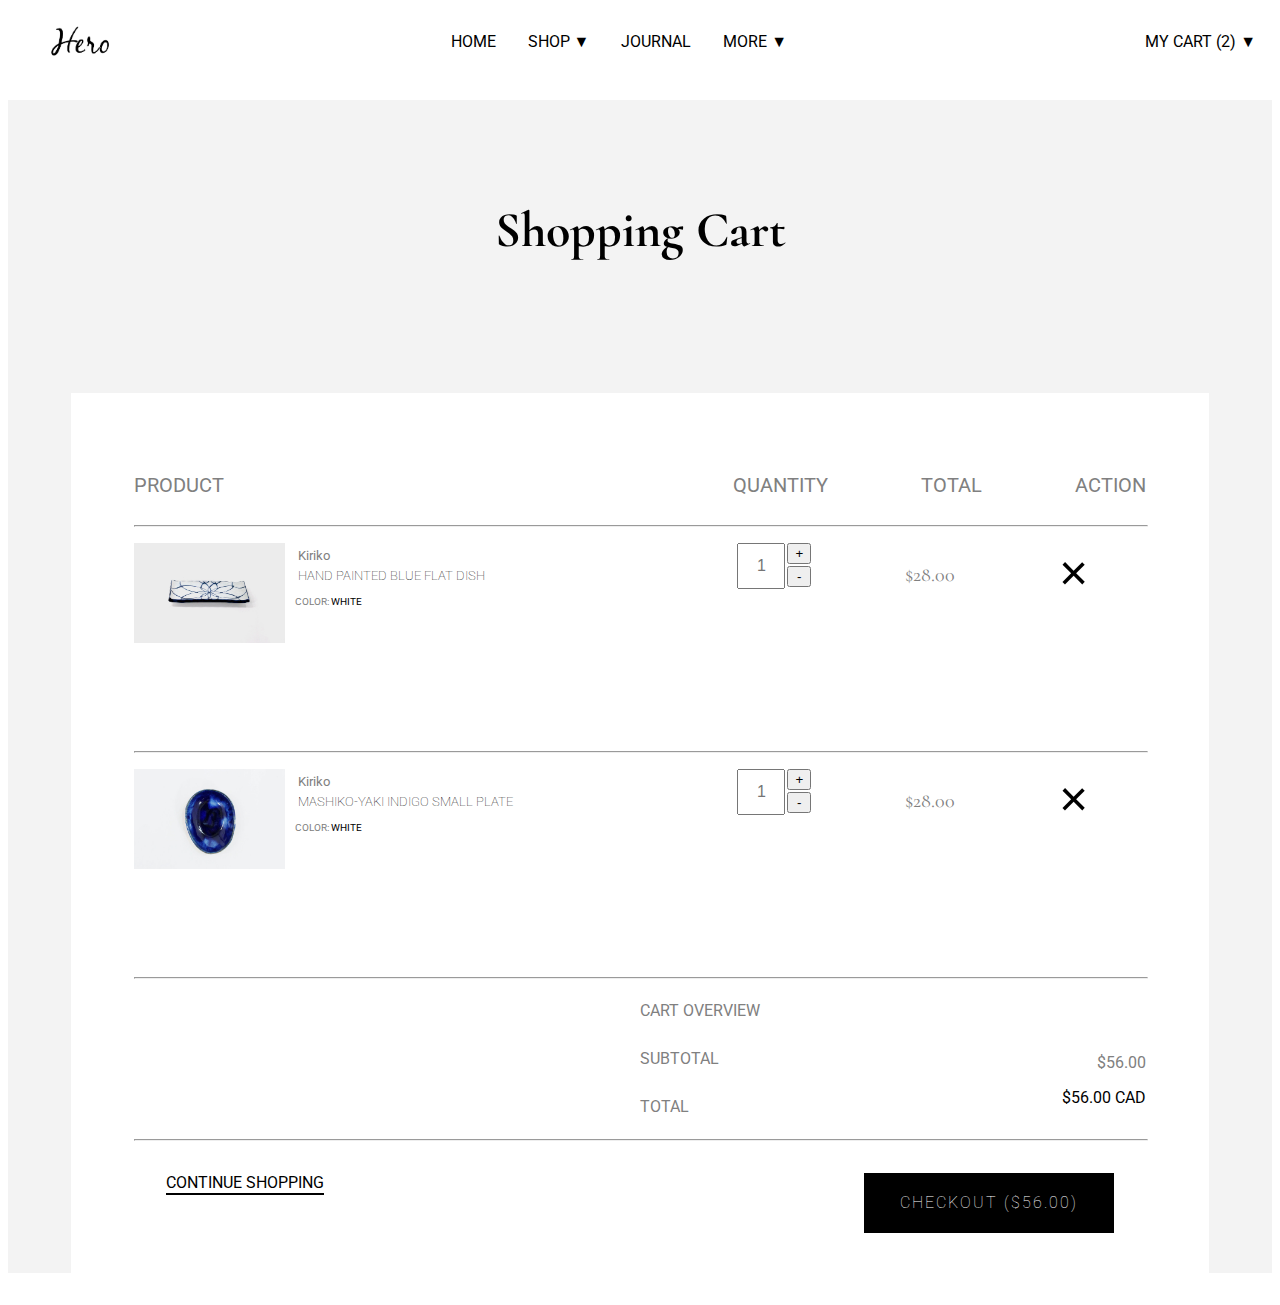
==== storefront/shopin-cart.html @ ccfe9482 "Add files via upload" ====
<!DOCTYPE html>
<html lang="en">
<head>
    <meta charset="UTF-8">
    <meta name="viewport" content="width=device-width, initial-scale=1.0">
    <link href="https://fonts.googleapis.com/css2?family=Cormorant:wght@700&display=swap" rel="stylesheet">
    <link href="https://fonts.googleapis.com/css2?family=Cormorant:wght@700&family=Roboto&display=swap" rel="stylesheet">
    <link rel="stylesheet" href="../style.css">
    <title>Shopping cart</title>
</head>
<body>
    <header class="header">
        <span class="header__toggleMenu">&#9776;</span>
        <img class="header__logo" src="/storefront/media/logo.png" alt="the logo">
        <nav class="menu">
            <a class="menu__link" href="/index.html">HOME</a>
            <a class="menu__link" href="#">SHOP ▼</a>
            <a class="menu__link" href="#">JOURNAL</a>
            <a class="menu__link" href="">MORE ▼</a>
        </nav>
        <nav class="cart">
            <span class="menu__lock"><img src="/storefront/media/icons8-lock-32.png">(2)</span>
            <a class="menu__link" href="#">MY CART (2) ▼</a>
        </nav>
    </header>
    <main class="shopping-cart">
        <h1 class="shopping-cart__title">Shopping Cart</h1>
        <div class="shopping-cart__articles">
            <div class="shopping-cart__captions">
                <p class="shopping-cart__captions-product">product</p>
                <p class="shopping-cart__captions-quantity">quantity</p>
                <p class="shopping-cart__captions-total">total</p>
                <p class="shopping-cart__captions-action">action</p>
            </div>
            <hr id="linehide">
            <article class="shopping-cart__article">
                <div class="shopping-cart__article-details">
                    <img src="/storefront/media/hand-painted-blue-flat-dish.jpg" alt="belle assiette">
                    <div class="shopping-cart__article-detail">
                        <p class="quote">Kiriko</p>
                        <h4 class="heading">hand Painted blue flat dish</h4>
                        <p class="color">color: <span>white</span> </p>
                    </div>
                </div>
                <div class="panel__addCart">
                    <div class="group-btn">
                        <input class="group-btn__input" placeholder="1">
                        <span>
                            <button class="group-btn__add">+</button>
                            <button class="group-btn__minus">-</button>
                        </span>
                    </div>
                    <p class="price">$28.00</p>
                    <button class="close">&times;</button>
                </div>
            </article>
            <hr>
            <article class="shopping-cart__article">
                <div class="shopping-cart__article-details">
                    <img src="/storefront/media/mashiko-yaki-indigo-small-plate.jpg" alt="blabla bla">
                    <div class="shopping-cart__article-detail">
                        <p class="quote">Kiriko</p>
                        <h4 class="heading">mashiko-yaki indigo small plate</h4>
                        <p class="color">color: <span>white</span> </p>
                    </div>
                </div>
                <div class="panel__addCart">
                    <div class="group-btn">
                        <input class="group-btn__input" placeholder="1">
                        <span>
                            <button class="group-btn__add">+</button>
                            <button class="group-btn__minus">-</button>
                        </span>
                    </div>
                    <p class="price">$28.00</p>
                    <button class="close">&times;</button>
                </div>
            </article>
            <hr>
            <div class="shopping-cart__review">
                <div class="shopping-cart__review-title">
                    <p>cart overview</p>
                    <p>subtotal</p>
                    <p>total</p>
                </div>
                <div class="shopping-cart__review-number">
                    <p>$56.00</p>
                    <p class="cadprice">$56.00 CAD</p>
                </div>
            </div>
            <hr>
            <div class="shopping-cart__total-price">
                <a class="next">continue shopping</a>
                <a class="btn-format btn">checkout ($56.00)</a>
            </div>
        </div>
    </main>
</body>
</html>
---- style.css ----
/*Import responsive screen*/
/*utils*/
/*base*/
body {
  box-sizing: border-box;
  font-family: "Roboto", sans-serif;
}

/*Componant*/
.btn-format {
  text-align: center;
  text-transform: uppercase;
  letter-spacing: 2px;
  font-weight: lighter;
  font-size: 1vw;
}

/*Layout*/
.header {
  display: flex;
  width: 100%;
  height: 50px;
  margin: 1em;
}
.header__toggleMenu {
  display: none;
}
.header__logo {
  margin-left: 1em;
}
.header .menu {
  display: flex;
  margin: auto;
}
.header .menu__link {
  text-decoration: none;
  color: #000;
  margin-right: 2em;
}
.header .cart {
  margin: auto 0px;
}
.header .cart .menu__lock {
  display: none;
}

/*baner*/
.baner {
  width: 100%;
  height: 500px;
  display: flex;
}
.baner__image {
  position: absolute;
  width: 100%;
  height: 500px;
  object-fit: cover;
  display: flex;
}
.baner .banerTextContenair {
  display: flex;
  flex-direction: column;
  margin: auto;
  width: 50%;
  position: relative;
  height: 100%;
  background: #4b4b4b;
  border-left: solid #fff 15px;
  border-right: solid #fff 15px;
  justify-content: center;
  align-items: center;
  text-align: center;
}
.baner .banerTextContenair__heading {
  margin: 0px;
  font-size: 60px;
  color: #fff;
  font-family: "Times New Roman", Times, serif;
  font-weight: lighter;
}
.baner .banerTextContenair hr {
  width: 140px;
  border: 1px solid #fff;
  margin: 15px;
}
.baner .banerTextContenair__quote {
  color: #fff;
  font-size: 20px;
  line-height: 30px;
  margin: 0px 25px 0px 25px;
}

/*article grid*/
.articleGrid {
  width: 100%;
  display: grid;
  margin-top: 3em;
  justify-content: center;
  grid-template-columns: auto auto auto;
  grid-gap: 30px;
}
.articleGrid .article {
  height: 500px;
  margin: 25px;
  position: relative;
}
.articleGrid .article__image {
  height: 60%;
  width: 100%;
  object-fit: cover;
}
.articleGrid .article__hoverButtons {
  height: 60%;
  width: 100%;
  top: 0px;
  left: 0px;
  background: rgba(253, 253, 253, 0.6);
  opacity: 0;
  transition: opacity 0.3s;
  position: absolute;
  display: flex;
  flex-direction: column;
  align-items: center;
  justify-content: center;
}
.articleGrid .article__button {
  width: 50%;
  padding: 1rem 0px;
  color: #fff;
}
.articleGrid .article__button:link {
  text-decoration: none;
}
.articleGrid .article__button--ViewStyle {
  margin-bottom: 2em;
  background-color: #000;
}
.articleGrid .article__button--AddStyle {
  background-color: #585656;
}
.articleGrid .article__hoverButtons:hover {
  opacity: 1;
}
.articleGrid .article__brand {
  text-align: center;
  color: #585656;
  size: 25px;
  margin: 2em auto 15px auto;
}
.articleGrid .article__heading {
  text-align: center;
  font-size: 23px;
  font-weight: lighter;
  color: black;
  text-transform: uppercase;
  margin: 10px;
}
.articleGrid .article__price {
  text-align: center;
  font-family: "Cormorant", serif;
  color: #585656;
  font-size: 25px;
  margin: 15px;
}

/* Pages */
/* Article deatil*/
.header__article--style {
  border-top: 1px solid #000;
  border-bottom: 1px solid #585656;
  padding: 1em;
}

.articleDetail__direction {
  text-align: center;
  color: #000;
}
.articleDetail__direction span {
  color: #585656;
}
.articleDetail__direction--style {
  text-transform: uppercase;
  letter-spacing: 1px;
  font-size: 20px;
  margin: 2em auto 3em auto;
}
.articleDetail__item {
  display: flex;
  height: 500px;
  width: 80%;
  margin: auto;
}
.articleDetail__item__image {
  width: 60%;
  object-fit: cover;
}
.articleDetail__item__feature {
  display: flex;
  width: 40%;
  flex-direction: column;
  align-items: center;
  text-align: center;
  justify-content: space-around;
}
.articleDetail__item__feature hr {
  width: 80%;
  margin: 1.5em 0px;
}
.articleDetail__brand {
  font-size: 1vw;
  color: #585656;
  margin: 0px;
}
.articleDetail__heading {
  font-family: "Cormorant", serif;
  margin: 0.5em 0px;
  font-size: 3vw;
  font-weight: lighter;
}
.articleDetail__price {
  font-family: "Cormorant", serif;
  font-size: 1.5vw;
  margin: 0px;
  color: #585656;
}
.articleDetail__description {
  font-size: 1vw;
  margin: 0.5em 1.5em;
}
.articleDetail .panel__addCart {
  display: flex;
  justify-content: center;
  align-items: center;
  width: 80%;
}
.articleDetail .panel__addCart span {
  display: flex;
  flex-direction: column;
}
.articleDetail .panel__addCart-Add {
  margin-bottom: 2px;
}
.articleDetail .panel__addCart-input {
  width: 40px;
  height: 40px;
  margin: 0px 2px;
}
.articleDetail .panel__addCart-input::placeholder {
  text-align: center;
  font-size: 1vw;
}
.articleDetail .panel__addCart .article__button {
  width: 50%;
  font-size: 16px;
  margin-left: 1em;
  padding: 14px 0px;
  color: #fff;
}
.articleDetail .panel__addCart .article__button--ViewStyle {
  background-color: #000;
}

/* shopping cart*/
.shopping-cart {
  width: 100%;
  background-color: #f3f3f3;
}
.shopping-cart hr {
  width: 100%;
}
.shopping-cart__title {
  text-align: center;
  font-family: "Cormorant", serif;
  font-size: 50px;
  padding: 2em 0px;
}
.shopping-cart__articles {
  width: 80%;
  margin: 0px auto;
  background-color: #fff;
  padding: 0px 5%;
}
.shopping-cart__captions {
  display: flex;
  padding-top: 3em;
  text-transform: uppercase;
  font-size: 20px;
  color: gray;
  justify-content: space-between;
}
.shopping-cart__captions-product {
  width: 50%;
}
.shopping-cart__article {
  margin-top: 1em;
  display: flex;
  height: 200px;
  justify-content: space-between;
}
.shopping-cart__article-details {
  display: flex;
  width: 50%;
}
.shopping-cart__article-details img {
  height: 100px;
  width: 30%;
}
.shopping-cart__article-detail {
  height: 100px;
  width: 100%;
}
.shopping-cart__article-detail .quote {
  margin: 5px 0px 0px 1em;
  font-size: 13px;
  color: gray;
}
.shopping-cart__article-detail .heading {
  margin: 5px 0px 1em 1em;
  text-transform: uppercase;
  font-weight: lighter;
  font-size: 13px;
}
.shopping-cart__article-detail .color {
  margin: 5px 0px 0px 1em;
  text-transform: uppercase;
  color: gray;
  font-size: 10px;
}
.shopping-cart__article-detail .color span {
  color: #000;
}
.shopping-cart .panel__addCart {
  width: 45%;
  display: flex;
  justify-content: space-around;
}
.shopping-cart .panel__addCart .group-btn {
  display: flex;
}
.shopping-cart .panel__addCart .group-btn__input {
  width: 40px;
  height: 40px;
  text-align: center;
  font-size: 16px;
}
.shopping-cart .panel__addCart .group-btn span {
  display: flex;
  flex-direction: column;
  margin-left: 2px;
}
.shopping-cart .panel__addCart .group-btn__add {
  margin-bottom: 2px;
}
.shopping-cart .panel__addCart .price {
  color: gray;
  font-family: "Cormorant", serif;
  font-size: 20px;
}
.shopping-cart .panel__addCart .close {
  height: 50px;
  width: 50px;
  background-color: #fff;
  border: none;
  font-size: 50px;
}
.shopping-cart__review {
  display: flex;
  color: gray;
}
.shopping-cart__review-title {
  display: flex;
  flex-direction: column;
  width: 70%;
  padding-left: 50%;
  text-transform: uppercase;
  line-height: 16px;
}
.shopping-cart__review-number {
  margin-top: 50px;
  width: 30%;
  text-align: end;
}
.shopping-cart__review-number .cadprice {
  color: #000;
}
.shopping-cart__total-price {
  display: flex;
  margin: 2em;
  height: 100px;
  justify-content: space-between;
}
.shopping-cart__total-price .btn {
  width: 250px;
  height: 40px;
  padding-top: 20px;
  font-size: 16px;
  color: #fff;
  background-color: #000;
}
.shopping-cart__total-price .next {
  height: 20px;
  text-transform: uppercase;
  border-bottom: 2px solid black;
}

/*Modal my-cart on menu*/
.theModal {
  max-width: 400px;
}
.theModal hr {
  width: 90%;
  margin: auto;
}
.theModal .modal-myCart {
  display: flex;
  justify-content: space-between;
  width: 100%;
  height: 120px;
  padding: 5%;
}
.theModal .modal-myCart img {
  margin-right: 1em;
}
.theModal .modal-myCart .close {
  width: 30px;
  height: 30px;
  background-color: #fff;
  border: none;
  color: gray;
}
.theModal .modal-myCart__details {
  height: 120px;
}
.theModal .modal-myCart__details span {
  font-size: 9px;
}
.theModal .modal-myCart__details-title {
  font-size: 12px;
  text-transform: uppercase;
  font-weight: bolder;
}
.theModal .modal-myCart__details-quote {
  color: #585656;
  font-size: 10px;
  margin-bottom: 0px;
  text-transform: uppercase;
}
.theModal .modal-myCart__details-price {
  font-size: 12px;
  font-weight: bolder;
  margin-bottom: 0px;
}
.theModal .modal-myCart-footer {
  display: flex;
  flex-direction: column;
}
.theModal .modal-myCart-footer__balance {
  display: flex;
  justify-content: space-between;
  text-transform: uppercase;
  color: gray;
  margin: 1em 1em;
  font-size: 14px;
}
.theModal .modal-myCart-footer__btn {
  display: flex;
  justify-content: space-around;
}
.theModal .modal-myCart-footer__btn .btn {
  border: 1px solid black;
  padding: 10px 40px;
  font-size: 14px;
}
.theModal .modal-myCart-footer__btn .btn--valide {
  color: #000;
}
.theModal .modal-myCart-footer__btn .btn--disabled {
  background-color: black;
  color: #fff;
}

/* Media query */
@media only screen and (max-width: 768px) {
  .header {
    display: flex;
    width: 100%;
    height: 50px;
  }
  .header__toggleMenu {
    display: flex;
    align-items: center;
    font-size: 26px;
    margin-left: 10px;
  }
  .header__logo {
    margin: auto;
  }
  .header .menu {
    display: none;
  }
  .header .cart {
    justify-items: end;
    padding: 0px;
  }
  .header .cart .menu__lock {
    display: flex;
    align-items: center;
    margin-right: 20px;
    text-decoration: none;
    color: black;
  }
  .header .cart .menu__lock span {
    font-size: 12px;
    font-weight: bolder;
  }
  .header .cart .menu__lock span:hover {
    border-bottom: black 1px solid;
  }
  .header .cart .menu__link {
    display: none;
  }

  .baner {
    height: 300px;
  }
  .baner__image {
    height: 300px;
  }
  .baner .banerTextContenair {
    height: 300px;
    width: 80%;
    border-left: solid #fff 10px;
    border-right: solid #fff 10px;
  }
  .baner .banerTextContenair__heading {
    margin: 0px;
    font-size: 35px;
  }
  .baner .banerTextContenair hr {
    display: none;
  }
  .baner .banerTextContenair__quote {
    font-size: 23px;
  }

  .articleGrid {
    grid-template-columns: auto auto;
    grid-gap: 15px;
  }
  .articleGrid .article {
    height: 400px;
    margin: 10px;
  }
  .articleGrid .article__image {
    height: 60%;
    width: 100%;
    object-fit: cover;
  }
  .articleGrid .article__brand {
    text-align: center;
    color: #585656;
    size: 25px;
    margin: 2em auto 15px auto;
  }
  .articleGrid .article__heading {
    text-align: center;
    font-size: 23px;
    font-weight: lighter;
    color: black;
    text-transform: uppercase;
    margin: 10px;
  }
  .articleGrid .article__price {
    text-align: center;
    font-family: "Cormorant", serif;
    color: #585656;
    font-size: 25px;
    margin: 15px;
  }

  .header__article--style {
    border-top: none;
    border-bottom: 1px solid #585656;
    padding: 2em;
  }

  .articleDetail__direction--style {
    font-size: 15px;
    margin: 2em auto 3em auto;
  }
  .articleDetail__item {
    display: flex;
    flex-direction: column;
    align-items: center;
  }
  .articleDetail__item__image {
    width: 100%;
  }
  .articleDetail__item__feature {
    width: 100%;
  }
  .articleDetail__item__feature hr {
    width: 90%;
  }
  .articleDetail__brand {
    font-size: 14px;
    margin-top: 3em;
  }
  .articleDetail__heading {
    margin: 0.5em 0px;
    font-size: 36px;
  }
  .articleDetail__price {
    font-size: 20px;
    margin: 0px;
    color: #585656;
  }
  .articleDetail__description {
    font-size: 16px;
    color: #585656;
    line-height: 20px;
  }
  .articleDetail .panel__addCart {
    margin-bottom: 2em;
    width: 70%;
  }
  .articleDetail .panel__addCart-input::placeholder {
    font-size: 16px;
  }

  .shopping-cart #linehide {
    display: none;
  }
  .shopping-cart__title {
    font-size: 30px;
    padding: 0.5em;
  }
  .shopping-cart__articles {
    width: 80%;
    margin: 0px auto;
    background-color: #fff;
    padding: 0px 5%;
  }
  .shopping-cart__captions {
    display: none;
  }
  .shopping-cart__article {
    padding-top: 2em;
    display: flex;
    flex-direction: column;
    height: 250px;
  }
  .shopping-cart__article-details {
    display: flex;
    width: 100%;
  }
  .shopping-cart__article-details img {
    height: 125px;
    width: 40%;
  }
  .shopping-cart__article-detail {
    height: 100px;
    width: 100%;
  }
  .shopping-cart__article-detail .quote {
    margin: 5px 0px 1em 1em;
    font-size: 13px;
  }
  .shopping-cart__article-detail .heading {
    margin: 5px 0px 2em 1em;
    text-transform: uppercase;
    font-weight: bolder;
    font-size: 16px;
  }
  .shopping-cart .panel__addCart {
    width: 100%;
    align-items: center;
  }
  .shopping-cart .panel__addCart .group-btn {
    flex-grow: 8;
  }
  .shopping-cart .panel__addCart .price {
    font-size: 25px;
  }
  .shopping-cart .panel__addCart .close {
    color: gray;
  }
  .shopping-cart__review-title {
    width: 0%;
    flex-grow: 8;
    padding-left: 0px;
    line-height: 10px;
  }
  .shopping-cart__total-price {
    display: flex;
    flex-direction: column;
    margin: 0em;
    height: 100px;
    align-items: center;
  }
  .shopping-cart__total-price .btn {
    width: 200px;
    height: 40px;
    padding-top: 20px;
    font-size: 12px;
    margin-top: 1em;
  }
  .shopping-cart__total-price .next {
    width: 100%;
    text-align: center;
    margin-top: 1em;
    border-bottom: 1px solid black;
  }
}
@media only screen and (max-width: 425px) {
  .header {
    height: 50px;
    margin: 0px;
  }
  .header__toggleMenu {
    font-size: 20px;
  }
  .header__logo {
    height: 50px;
  }
  .header .menu__lock img {
    height: 20px;
  }

  .baner {
    height: 150px;
  }
  .baner__image {
    height: 150px;
  }
  .baner .banerTextContenair {
    height: 150px;
    width: 80%;
    border-left: solid #fff 8px;
    border-right: solid #fff 8px;
  }
  .baner .banerTextContenair__heading {
    font-size: 20px;
  }
  .baner .banerTextContenair__quote {
    font-size: 12px;
    line-height: 15px;
  }

  .articleGrid {
    grid-gap: 5px;
    margin-top: 2em;
  }
  .articleGrid .article {
    height: 250px;
    margin: 5px;
  }
  .articleGrid .article__image {
    height: 55%;
  }
  .articleGrid .article__brand {
    font-size: 14px;
    margin: 1em auto 0px auto;
  }
  .articleGrid .article__heading {
    text-align: center;
    font-size: 12px;
    text-transform: uppercase;
    margin: 9px;
  }
  .articleGrid .article__price {
    font-size: 15px;
    margin: 0px;
  }

  .header__article--style {
    padding: 0.5em;
  }

  .articleDetail__direction--style {
    font-size: 10px;
  }
  .articleDetail__brand {
    font-size: 14px;
  }
  .articleDetail__heading {
    font-size: 27px;
  }
  .articleDetail__price {
    font-size: 20px;
    margin: 0px;
    color: #585656;
  }
  .articleDetail__description {
    font-size: 9px;
    line-height: 15px;
  }
  .articleDetail .panel__addCart {
    margin-bottom: 2em;
    width: 70%;
  }
  .articleDetail .panel__addCart-input::placeholder {
    font-size: 16px;
  }
  .articleDetail .panel__addCart .article__button {
    font-size: 10px;
  }

  .shopping-cart__title {
    font-size: 25px;
  }
  .shopping-cart__article {
    height: 200px;
  }
  .shopping-cart__article-details img {
    height: 80px;
  }
  .shopping-cart__article-detail {
    height: 100px;
  }
  .shopping-cart__article-detail .quote {
    margin: 5px 0px 0.6em 1em;
    font-size: 13px;
  }
  .shopping-cart__article-detail .heading {
    margin: 5px 0px 1em 1em;
    text-transform: uppercase;
    font-weight: bolder;
    font-size: 11px;
  }
  .shopping-cart .panel__addCart {
    width: 100%;
    align-items: center;
  }
  .shopping-cart .panel__addCart .group-btn {
    flex-grow: 8;
  }
  .shopping-cart .panel__addCart .price {
    font-size: 25px;
  }
  .shopping-cart__review-title {
    margin-top: 1em;
    font-size: 12px;
    line-height: 1px;
  }
  .shopping-cart__review-number {
    margin-top: 2em;
    font-size: 12px;
    line-height: 12px;
  }
  .shopping-cart__total-price {
    display: flex;
    flex-direction: column;
    margin: 0em;
    height: 100px;
    align-items: center;
  }
  .shopping-cart__total-price .btn {
    width: 155px;
    height: 25px;
    padding-top: 15px;
    font-size: 10px;
  }
  .shopping-cart__total-price .next {
    font-size: 12px;
  }
}

/*# sourceMappingURL=style.css.map */
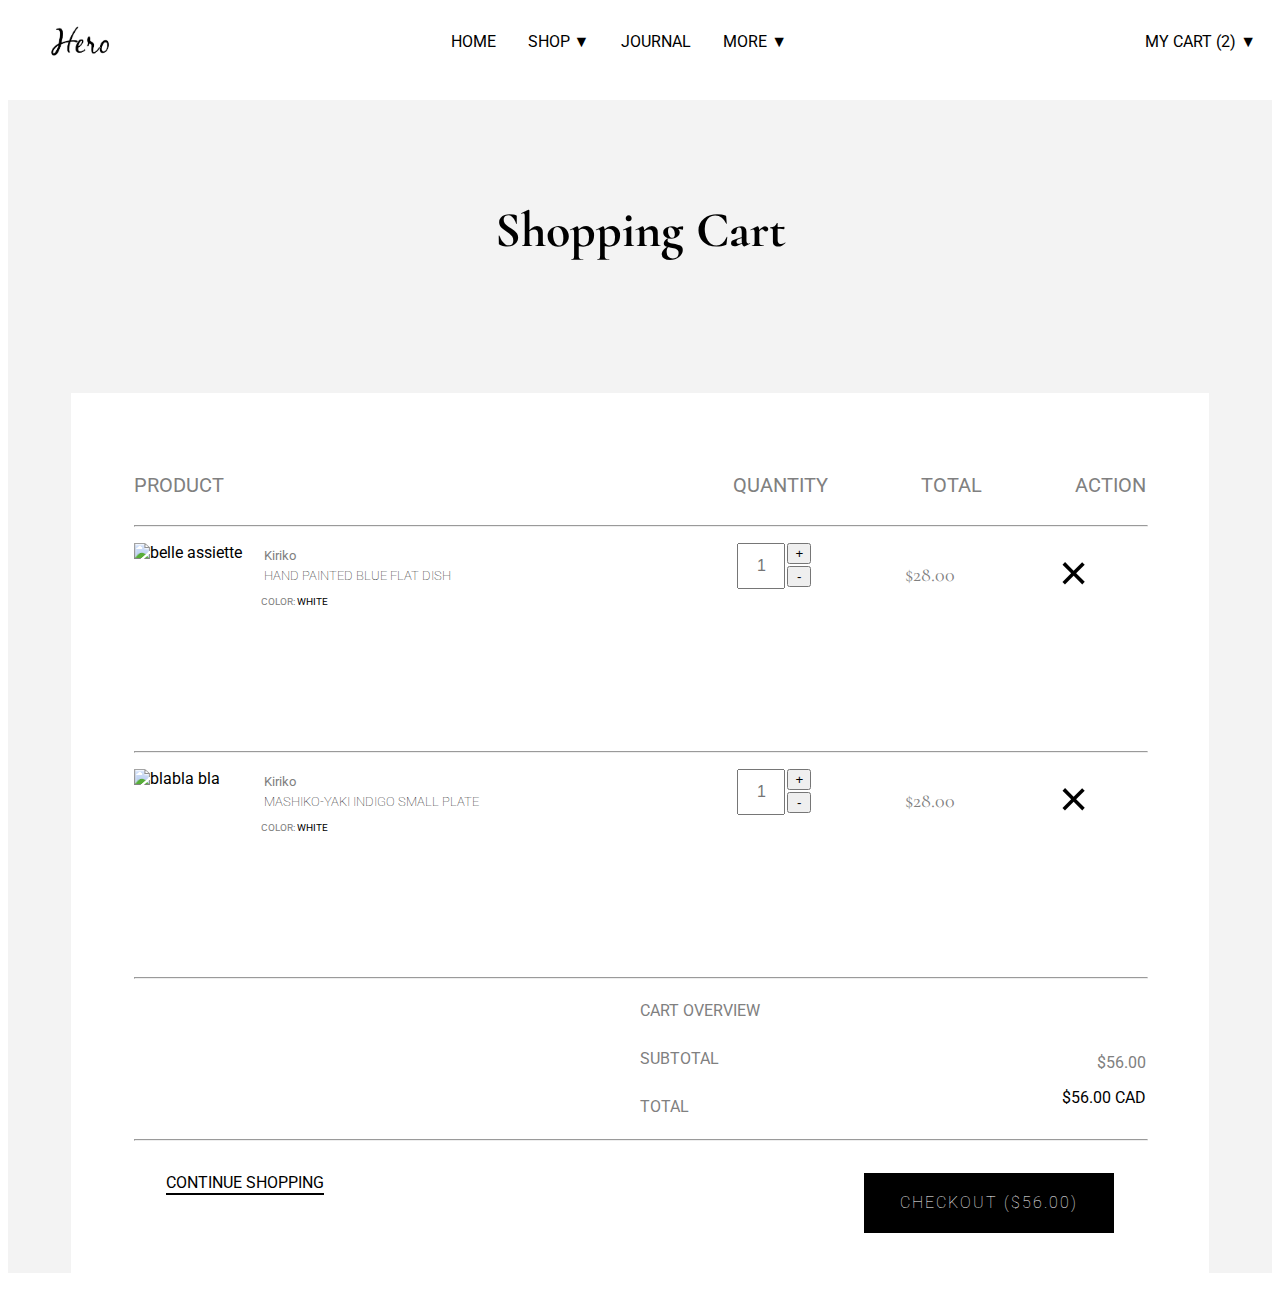
==== commit 9cd1686b: "wip" ====
--- a/storefront/shopin-cart.html
+++ b/storefront/shopin-cart.html
@@ -19,7 +19,7 @@
             <a class="menu__link" href="">MORE ▼</a>
         </nav>
         <nav class="cart">
-            <span class="menu__lock"><img src="/storefront/media/icons8-lock-32.png">(2)</span>
+            <span class="menu__lock"><img src="./storefront/media/icons8-lock-32.png">(2)</span>
             <a class="menu__link" href="#">MY CART (2) ▼</a>
         </nav>
     </header>
@@ -35,7 +35,7 @@
             <hr id="linehide">
             <article class="shopping-cart__article">
                 <div class="shopping-cart__article-details">
-                    <img src="/storefront/media/hand-painted-blue-flat-dish.jpg" alt="belle assiette">
+                    <img src="./storefront/media/hand-painted-blue-flat-dish.jpg" alt="belle assiette">
                     <div class="shopping-cart__article-detail">
                         <p class="quote">Kiriko</p>
                         <h4 class="heading">hand Painted blue flat dish</h4>
@@ -57,7 +57,7 @@
             <hr>
             <article class="shopping-cart__article">
                 <div class="shopping-cart__article-details">
-                    <img src="/storefront/media/mashiko-yaki-indigo-small-plate.jpg" alt="blabla bla">
+                    <img src="./storefront/media/mashiko-yaki-indigo-small-plate.jpg" alt="blabla bla">
                     <div class="shopping-cart__article-detail">
                         <p class="quote">Kiriko</p>
                         <h4 class="heading">mashiko-yaki indigo small plate</h4>
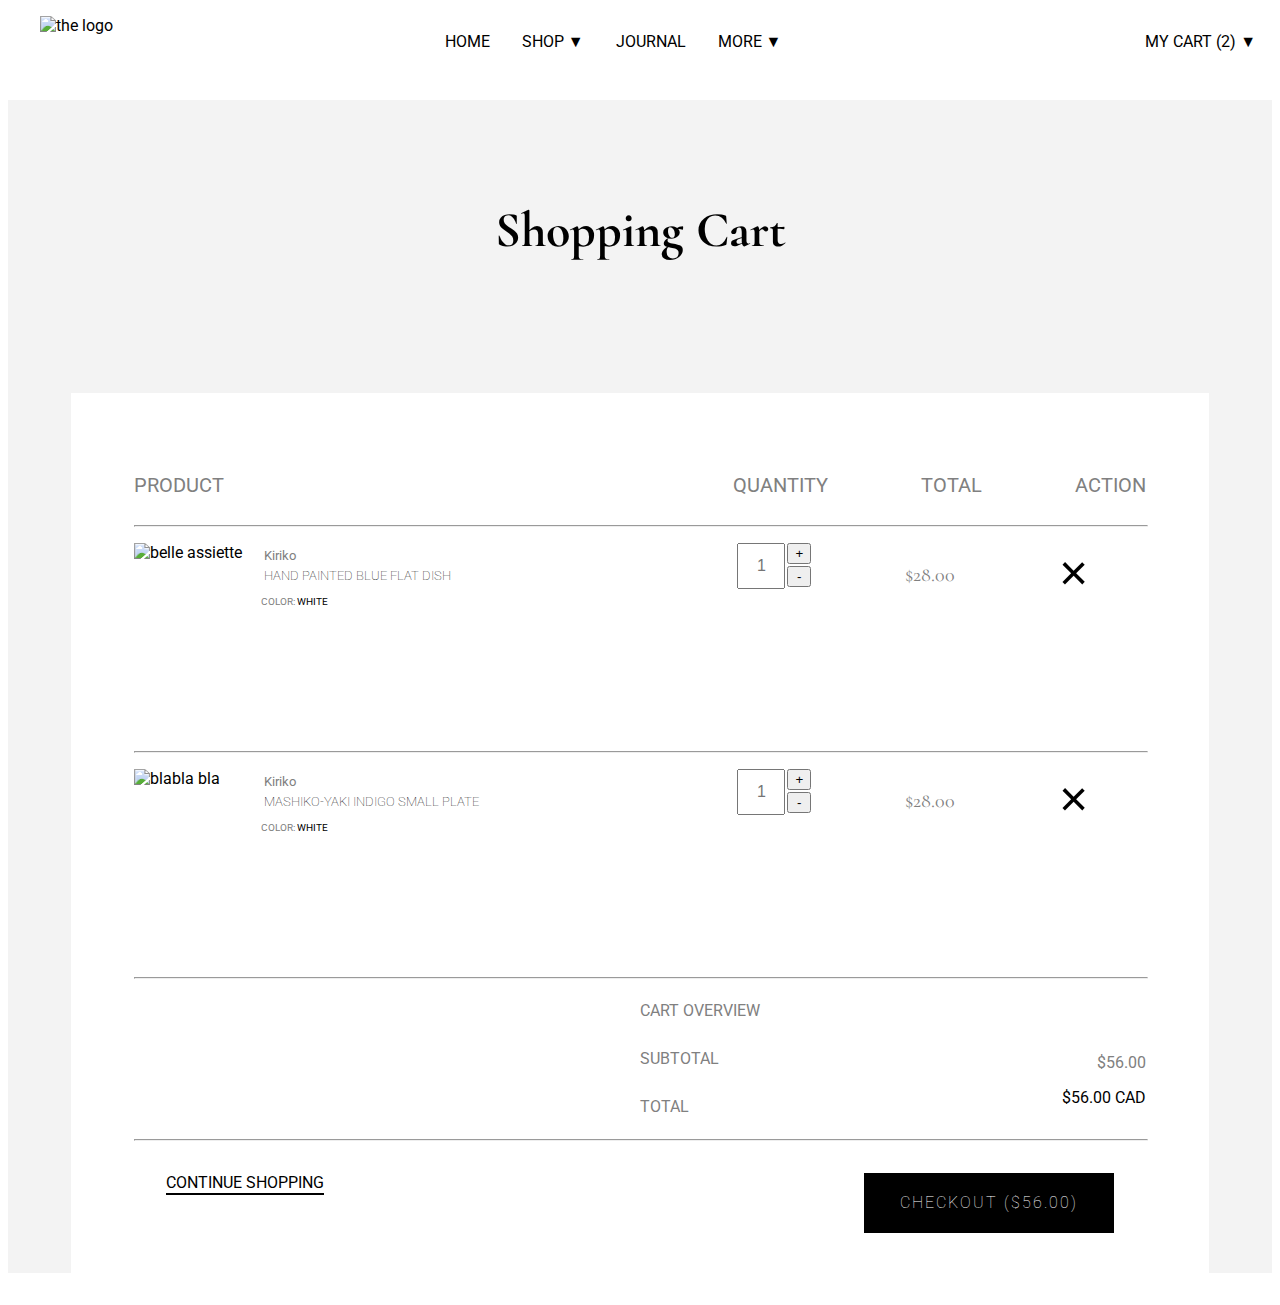
==== commit 1ac9b00e: "wip 2" ====
--- a/storefront/shopin-cart.html
+++ b/storefront/shopin-cart.html
@@ -11,7 +11,7 @@
 <body>
     <header class="header">
         <span class="header__toggleMenu">&#9776;</span>
-        <img class="header__logo" src="/storefront/media/logo.png" alt="the logo">
+        <img class="header__logo" src="./storefront/media/logo.png" alt="the logo">
         <nav class="menu">
             <a class="menu__link" href="/index.html">HOME</a>
             <a class="menu__link" href="#">SHOP ▼</a>
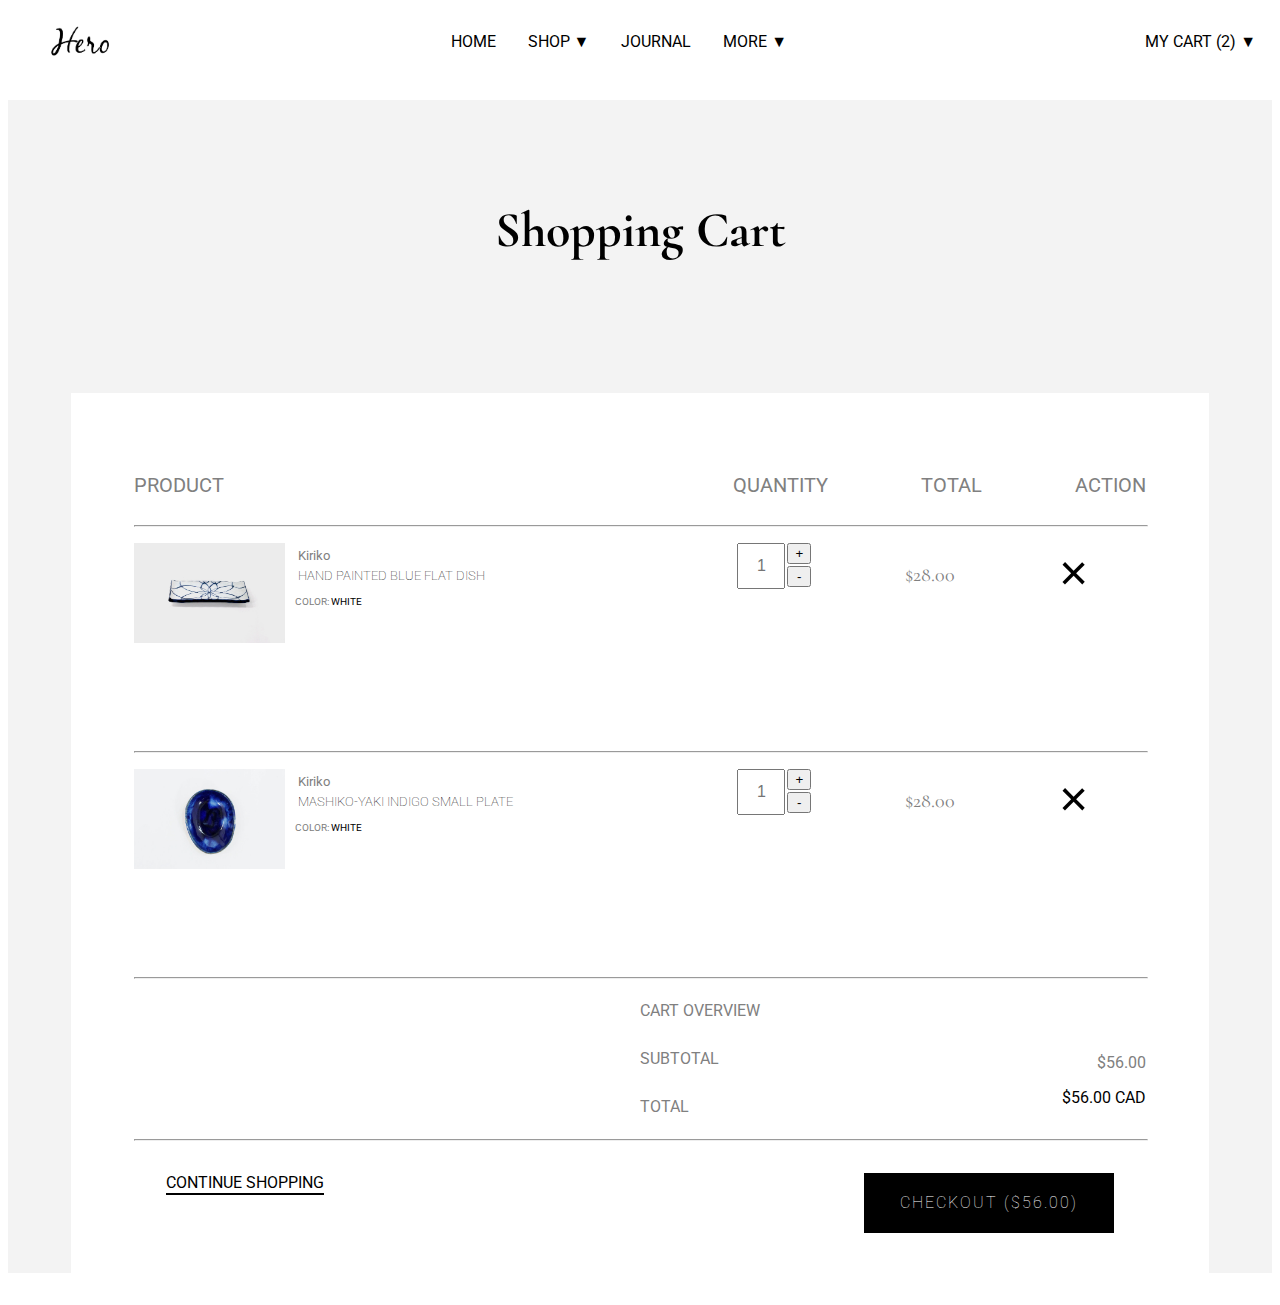
==== commit 232446f5: "wip-3" ====
--- a/storefront/shopin-cart.html
+++ b/storefront/shopin-cart.html
@@ -11,7 +11,7 @@
 <body>
     <header class="header">
         <span class="header__toggleMenu">&#9776;</span>
-        <img class="header__logo" src="./storefront/media/logo.png" alt="the logo">
+        <img class="header__logo" src="/storefront/media/logo.png" alt="the logo">
         <nav class="menu">
             <a class="menu__link" href="/index.html">HOME</a>
             <a class="menu__link" href="#">SHOP ▼</a>
@@ -19,7 +19,7 @@
             <a class="menu__link" href="">MORE ▼</a>
         </nav>
         <nav class="cart">
-            <span class="menu__lock"><img src="./storefront/media/icons8-lock-32.png">(2)</span>
+            <span class="menu__lock"><img src="/storefront/media/icons8-lock-32.png">(2)</span>
             <a class="menu__link" href="#">MY CART (2) ▼</a>
         </nav>
     </header>
@@ -35,7 +35,7 @@
             <hr id="linehide">
             <article class="shopping-cart__article">
                 <div class="shopping-cart__article-details">
-                    <img src="./storefront/media/hand-painted-blue-flat-dish.jpg" alt="belle assiette">
+                    <img src="/storefront/media/hand-painted-blue-flat-dish.jpg" alt="belle assiette">
                     <div class="shopping-cart__article-detail">
                         <p class="quote">Kiriko</p>
                         <h4 class="heading">hand Painted blue flat dish</h4>
@@ -57,7 +57,7 @@
             <hr>
             <article class="shopping-cart__article">
                 <div class="shopping-cart__article-details">
-                    <img src="./storefront/media/mashiko-yaki-indigo-small-plate.jpg" alt="blabla bla">
+                    <img src="/storefront/media/mashiko-yaki-indigo-small-plate.jpg" alt="blabla bla">
                     <div class="shopping-cart__article-detail">
                         <p class="quote">Kiriko</p>
                         <h4 class="heading">mashiko-yaki indigo small plate</h4>
